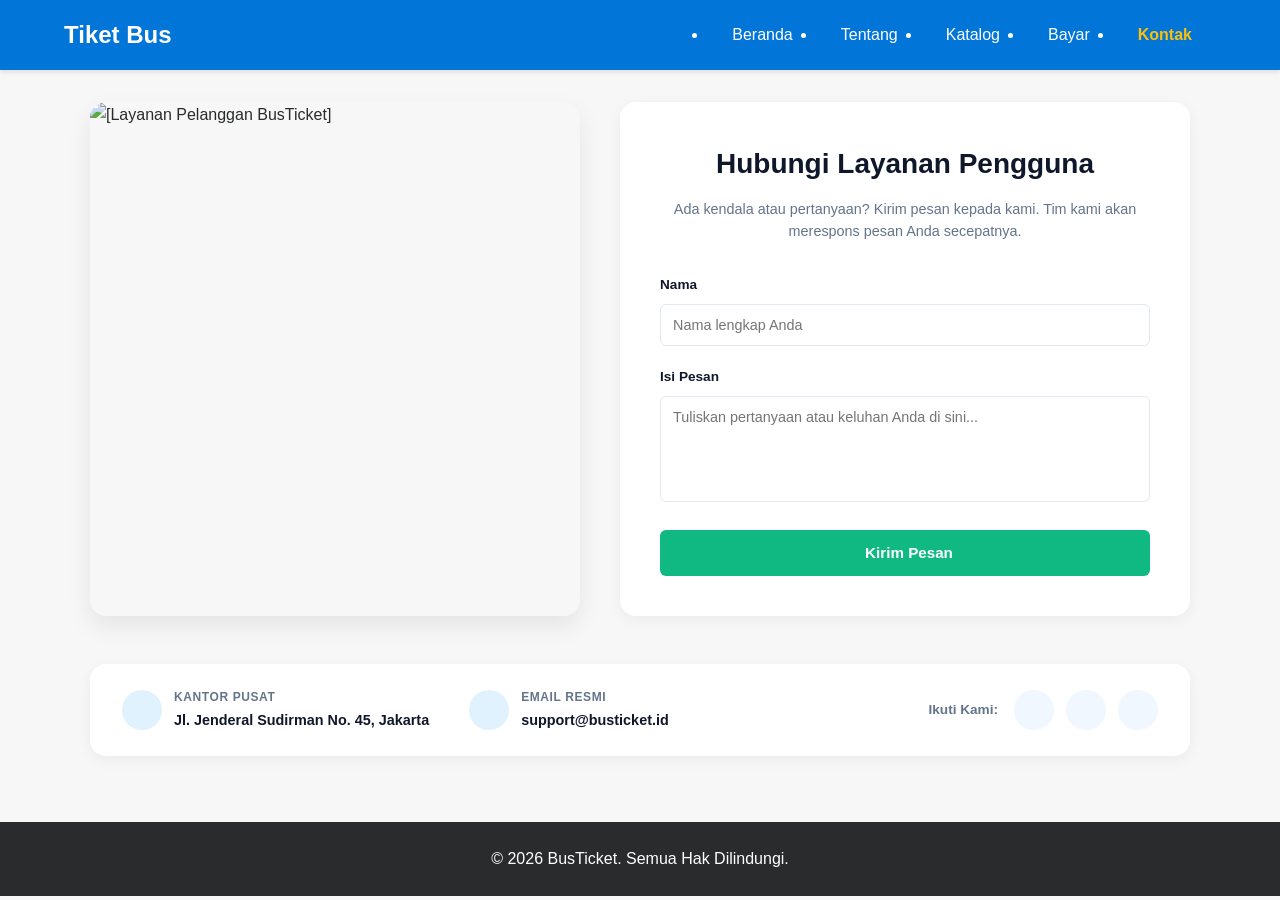
==== kontak.html @ 43c741b1 "Add files via upload" ====
<!DOCTYPE html>
<html lang="id">
<head>
    <meta charset="UTF-8">
    <meta name="viewport" content="width=device-width, initial-scale=1.0">
    <title>Hubungi Kami - Tiket Bus t</title>
    <link rel="stylesheet" href="style.css">
</head>
<body>
    <header>
        <nav class="navbar">
            <div class="logo"><h2>Tiket Bus </h2></div>
            <ul class="nav-menu">
                <li class="nav-item"><a href="index.html" class="nav-link">Beranda</a></li>
                <li class="nav-item"><a href="tentang.html" class="nav-link">Tentang</a></li>
                <li class="nav-item"><a href="katalog.html" class="nav-link">Katalog</a></li>
                <li class="nav-item"><a href="bayar.html" class="nav-link">Bayar</a></li>
                <li class="nav-item"><a href="kontak.html" class="nav-link active">Kontak</a></li>
            </ul>
            <div class="hamburger">
                <span class="bar"></span>
                <span class="bar"></span>
                <span class="bar"></span>
            </div>
        </nav>
    </header>

   <main class="section">
        <!-- Wrapper Utama Kontak menggunakan Flexbox (Kiri Gambar, Kanan Form) -->
        <div class="kontak-wrapper" style="display: flex; flex-wrap: wrap; gap: 2.5rem; max-width: 1100px; margin: 0 auto; align-items: stretch; margin-bottom: 3rem;">
            
            <!-- BAGIAN KIRI: Gambar Pendukung Layanan Pelanggan -->
            <div class="kontak-image-box" style="flex: 1; min-width: 320px; display: flex; justify-content: center; align-items: center;">
                <img src="https://blogger.googleusercontent.com/img/b/R29vZ2xl/AVvXsEgXL15OO0XbCUMBkKKjNb-_UO2EMutPyQsiJTaqlP532ivzKeiPw1cg5I7e6N2E-QsHFC7mNTKmwud25RjHVZtgI4PTpT6nXY_rtCCARyVkj0Z0uXN-ffIM8Q4_imtmEIHRb9BUsca4O90/s1600/KESULITAN+TRANSAKSI_SOSMED%2528800x800%2529.jpg" 
                     alt="[Layanan Pelanggan BusTicket]" 
                     style="width: 100%; height: 100%; min-height: 420px; max-height: 520px; object-fit: cover; border-radius: 1rem; box-shadow: 0 10px 25px rgba(0,0,0,0.08);">
            </div>

            <!-- BAGIAN KANAN: Formulir Hubungi Layanan Pengguna -->
            <div class="card" style="flex: 1; min-width: 320px; padding: 2.5rem; background: white; border-radius: 1rem; box-shadow: 0 4px 15px rgba(0,0,0,0.05); margin-top: 0; display: flex; flex-direction: column; justify-content: center;">
                <h2 style="font-size: 1.75rem; font-weight: 800; margin-bottom: 0.75rem; text-align: center; color: #0f172a;">Hubungi Layanan Pengguna</h2>
                <p style="text-align: center; margin-bottom: 2rem; color: #64748b; font-size: 0.9rem; line-height: 1.5;">
                    Ada kendala atau pertanyaan? Kirim pesan kepada kami. Tim kami akan merespons pesan Anda secepatnya.
                </p>

                <!-- Pastikan form membungkus input, textarea, DAN tombol submit di dalamnya -->
                <form action="#" method="POST" onsubmit="alert('Pesan Anda telah terkirim. Terima kasih!'); return false;">
                    
                    <!-- Form Group: Nama -->
                    <div class="form-group" style="margin-bottom: 1.25rem; display: flex; flex-direction: column;">
                        <label for="nama-kontak" style="display: block; margin-bottom: 0.5rem; font-weight: bold; font-size: 0.85rem; color: #0f172a; text-align: left;">Nama</label>
                        <input type="text" id="nama-kontak" required class="form-input" style="width: 100%; padding: 0.75rem; border: 1px solid #e2e8f0; border-radius: 6px; font-size: 0.9rem; outline: none;" placeholder="Nama lengkap Anda">
                    </div>
                    
                    <!-- Form Group: Isi Pesan -->
                    <div class="form-group" style="margin-bottom: 1.75rem; display: flex; flex-direction: column;">
                        <label for="pesan" style="display: block; margin-bottom: 0.5rem; font-weight: bold; font-size: 0.85rem; color: #0f172a; text-align: left;">Isi Pesan</label>
                        <textarea id="pesan" rows="5" required class="form-input" style="width: 100%; padding: 0.75rem; border: 1px solid #e2e8f0; border-radius: 6px; font-size: 0.9rem; outline: none; resize: none; font-family: inherit;" placeholder="Tuliskan pertanyaan atau keluhan Anda di sini..."></textarea>
                    </div>

                    <!-- Tombol Kirim yang Diposisikan di Dalam Tag Form -->
                    <button type="submit" class="btn" style="width: 100%; background-color: #10b981; color: white; padding: 0.9rem; border-radius: 6px; font-weight: bold; border: none; cursor: pointer; font-size: 0.95rem; display: block; text-align: center; transition: background-color 0.2s;">
                        <i class="fa-solid fa-paper-plane" style="margin-right: 0.5rem;"></i> Kirim Pesan
                    </button>
                </form>
            </div>

        </div>

        <!-- Bar Informasi Kontak (Lokasi, Email) & Akun Sosial Media Terintegrasi -->
        <div class="kontak-info-bar" style="display: flex; flex-wrap: wrap; gap: 1.5rem; justify-content: space-between; background: white; padding: 1.5rem 2rem; border-radius: 1rem; box-shadow: 0 4px 15px rgba(0,0,0,0.05); align-items: center; max-width: 1100px; margin-left: auto; margin-right: auto;">
            
            <!-- Bagian Kontak Fisik (Lokasi & Email) -->
            <div style="display: flex; flex-wrap: wrap; gap: 2.5rem;">
                <!-- Detail Lokasi Kantor -->
                <div style="display: flex; align-items: center; gap: 0.75rem;">
                    <div style="width: 2.5rem; height: 2.5rem; background: #e0f2fe; color: #0284c7; border-radius: 50%; display: flex; align-items: center; justify-content: center; font-size: 1.1rem; flex-shrink: 0;">
                        <i class="fa-solid fa-location-dot"></i>
                    </div>
                    <div>
                        <span style="font-size: 0.75rem; color: #64748b; display: block; font-weight: bold; text-transform: uppercase; letter-spacing: 0.05em;">Kantor Pusat</span>
                        <span style="font-size: 0.9rem; font-weight: 700; color: #0f172a;">Jl. Jenderal Sudirman No. 45, Jakarta</span>
                    </div>
                </div>

                <!-- Detail Email Resmi -->
                <div style="display: flex; align-items: center; gap: 0.75rem;">
                    <div style="width: 2.5rem; height: 2.5rem; background: #e0f2fe; color: #0284c7; border-radius: 50%; display: flex; align-items: center; justify-content: center; font-size: 1.1rem; flex-shrink: 0;">
                        <i class="fa-solid fa-envelope"></i>
                    </div>
                    <div>
                        <span style="font-size: 0.75rem; color: #64748b; display: block; font-weight: bold; text-transform: uppercase; letter-spacing: 0.05em;">Email Resmi</span>
                        <span style="font-size: 0.9rem; font-weight: 700; color: #0f172a;">support@busticket.id</span>
                    </div>
                </div>
            </div>

            <!-- Bagian Jejaring Sosial Media -->
            <div style="display: flex; align-items: center; gap: 1rem;">
                <span style="font-size: 0.85rem; font-weight: bold; color: #64748b;">Ikuti Kami:</span>
                <div style="display: flex; gap: 0.75rem;">
                    <!-- Instagram -->
                    <a href="https://instagram.com" target="_blank" style="width: 2.5rem; height: 2.5rem; background-color: #f0f7ff; color: #0284c7; border-radius: 50%; display: flex; align-items: center; justify-content: center; transition: all 0.2s; text-decoration: none;">
                        <i class="fa-brands fa-instagram" style="font-size: 1.1rem; color: #0284c7;"></i>
                    </a>
                    <!-- Facebook -->
                    <a href="https://facebook.com" target="_blank" style="width: 2.5rem; height: 2.5rem; background-color: #f0f7ff; color: #0284c7; border-radius: 50%; display: flex; align-items: center; justify-content: center; transition: all 0.2s; text-decoration: none;">
                        <i class="fa-brands fa-facebook-f" style="font-size: 1.1rem; color: #0284c7;"></i>
                    </a>
                    <!-- X / Twitter -->
                    <a href="https://twitter.com" target="_blank" style="width: 2.5rem; height: 2.5rem; background-color: #f0f7ff; color: #0284c7; border-radius: 50%; display: flex; align-items: center; justify-content: center; transition: all 0.2s; text-decoration: none;">
                        <i class="fa-brands fa-x-twitter" style="font-size: 1.1rem; color: #0284c7;"></i>
                    </a>
                </div>
            </div>

        </div>
    </main>


    <footer>
        <p>&copy; 2026 BusTicket. Semua Hak Dilindungi.</p>
    </footer>
    <script src="script.js"></script>
</body>
</html>
---- style.css ----
/* ==========================================================================
   RESET & VARIABLE GLOBAL
   ========================================================================== */
* {
    margin: 0;
    padding: 0;
    box-sizing: border-box;
    font-family: 'Segoe UI', Tahoma, Geneva, Verdana, sans-serif;
}

:root {
    --primary-color: #0275d8;
    --secondary-color: #f7f7f7;
    --dark-color: #292b2c;
    --light-color: #ffffff;
    --success-color: #5cb85c;
}

body {
    background-color: var(--secondary-color);
    color: var(--dark-color);
    line-height: 1.6;
}

a {

    text-decoration: none;
    color: inherit;
}

/* ==========================================================================
   HEADER & NAVBAR (RESPONSIVE MOBILE-FIRST)
   ========================================================================== */
header {
    background-color: var(--primary-color);
    color: var(--light-color);
    position: sticky;
    top: 0;
    z-index: 1000;
    box-shadow: 0 2px 5px rgba(0,0,0,0.1);
}

.navbar {
    display: flex;
    justify-content: space-between;
    align-items: center;
    padding: 1rem 5%;
}

.logo h2 {
    font-weight: 700;
}

.nav-menu {
    display: none; /* Sembunyikan menu default di mobile */
    flex-direction: column;
    position: absolute;
    top: 100%;
    left: 0;
    width: 100%;
    background-color: var(--primary-color);
    text-align: center;
    box-shadow: 0 4px 5px rgba(0,0,0,0.1);
}

.nav-menu.active {
    display: flex; /* Munculkan saat tombol hamburger diklik */
}

.nav-item {
    padding: 1.5rem 0;
    border-bottom: 1px solid rgba(255,255,255,0.1);
}

.nav-item a:hover, .nav-item a.active {
    color: #ffc107;
    font-weight: bold;
}

/* Hamburger Menu Icon */
.hamburger {
    display: block;
    cursor: pointer;
}

.hamburger .bar {
    display: block;
    width: 25px;
    height: 3px;
    margin: 5px auto;
    transition: all 0.3s ease-in-out;
    background-color: var(--light-color);
}

/* ==========================================================================
   LAYOUT UTAMA & KONTEN
   ========================================================================== */
main {
    padding: 2rem 5%;
    min-height: 80vh;
}

.hero {
    text-align: center;
    padding: 6rem 1rem; /* Padding diperbesar agar banner lebih tinggi dan foto makin kelihatan */
    background:  url('https://sma11jogja.sch.id/wp-content/uploads/2025/11/Sewa-Bus-Pariwisata-Jogja-Nuswantoro-Grup.webp') no-repeat center center/cover;
    color: rgb(245, 176, 37);
    border-radius: 8px;
    margin-bottom: 2rem;
}

.btn {
    display: inline-block;
    background-color: var(--success-color);
    color: white;
    padding: 0.7rem 1.5rem;
    border-radius: 5px;
    margin-top: 1rem;
    border: none;
    cursor: pointer;
    font-size: 1rem;
}

.btn:hover {
    background-color: #4cae4c;
}

/* Grid untuk Katalog */
.grid-katalog {
    display: grid;
    grid-template-columns: 1fr;
    gap: 1.5rem;
    margin-top: 1.5rem;
}

.card {
    background: white;
    padding: 1.5rem;
    border-radius: 8px;
    box-shadow: 0 2px 5px rgba(0,0,0,0.05);
}

/* Form Styling (Bayar & Kontak) */
.form-group {
    margin-bottom: 1.2rem;
}

.form-group label {
    display: block;
    margin-bottom: 0.5rem;
    font-weight: 600;
}

.form-group input, .form-group select, .form-group textarea {
    width: 100%;
    padding: 0.7rem;
    border: 1px solid #ccc;
    border-radius: 4px;
}

/* ==========================================================================
   FOOTER
   ========================================================================== */
footer {
    background-color: var(--dark-color);
    color: var(--light-color);
    text-align: center;
    padding: 1.5rem 1rem;
    margin-top: 2rem;
}

/* ==========================================================================
   MEDIA QUERIES (LAYAR LEBAR / DESKTOP) Min-width: 768px
   ========================================================================== */
@media (min-width: 768px) {
    .hamburger {
        display: none; /* Sembunyikan hamburger di desktop */
    }

    .nav-menu {
        display: flex; /* Tampilkan menu horizontal */
        flex-direction: row;
        position: static;
        width: auto;
        box-shadow: none;
    }

    .nav-item {
        padding: 0 1.5rem;
        border-bottom: none;
    }

    .grid-katalog {
        grid-template-columns: repeat(3, 1fr); /* 3 Kolom di desktop */
    }
    
    .form-container {
        max-width: 600px;
        margin: 0 auto;
        background: white;
        padding: 2rem;
        border-radius: 8px;
    }
}
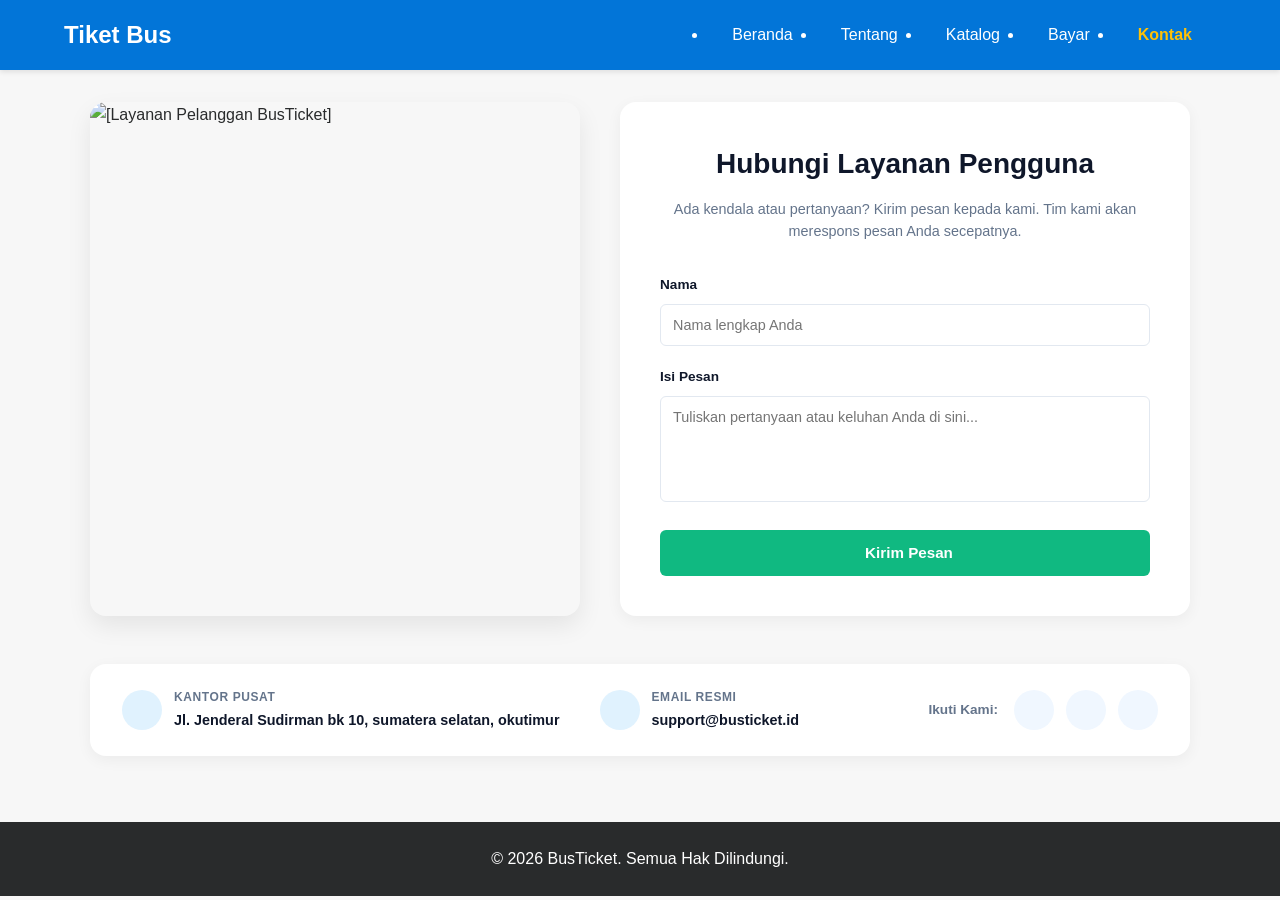
==== commit 77eecf64: "Update kontak.html" ====
--- a/kontak.html
+++ b/kontak.html
@@ -79,7 +79,7 @@
                     </div>
                     <div>
                         <span style="font-size: 0.75rem; color: #64748b; display: block; font-weight: bold; text-transform: uppercase; letter-spacing: 0.05em;">Kantor Pusat</span>
-                        <span style="font-size: 0.9rem; font-weight: 700; color: #0f172a;">Jl. Jenderal Sudirman No. 45, Jakarta</span>
+                        <span style="font-size: 0.9rem; font-weight: 700; color: #0f172a;">Jl. Jenderal Sudirman bk 10, sumatera selatan, okutimur</span>
                     </div>
                 </div>
 
@@ -123,4 +123,4 @@
     </footer>
     <script src="script.js"></script>
 </body>
-</html>+</html>
